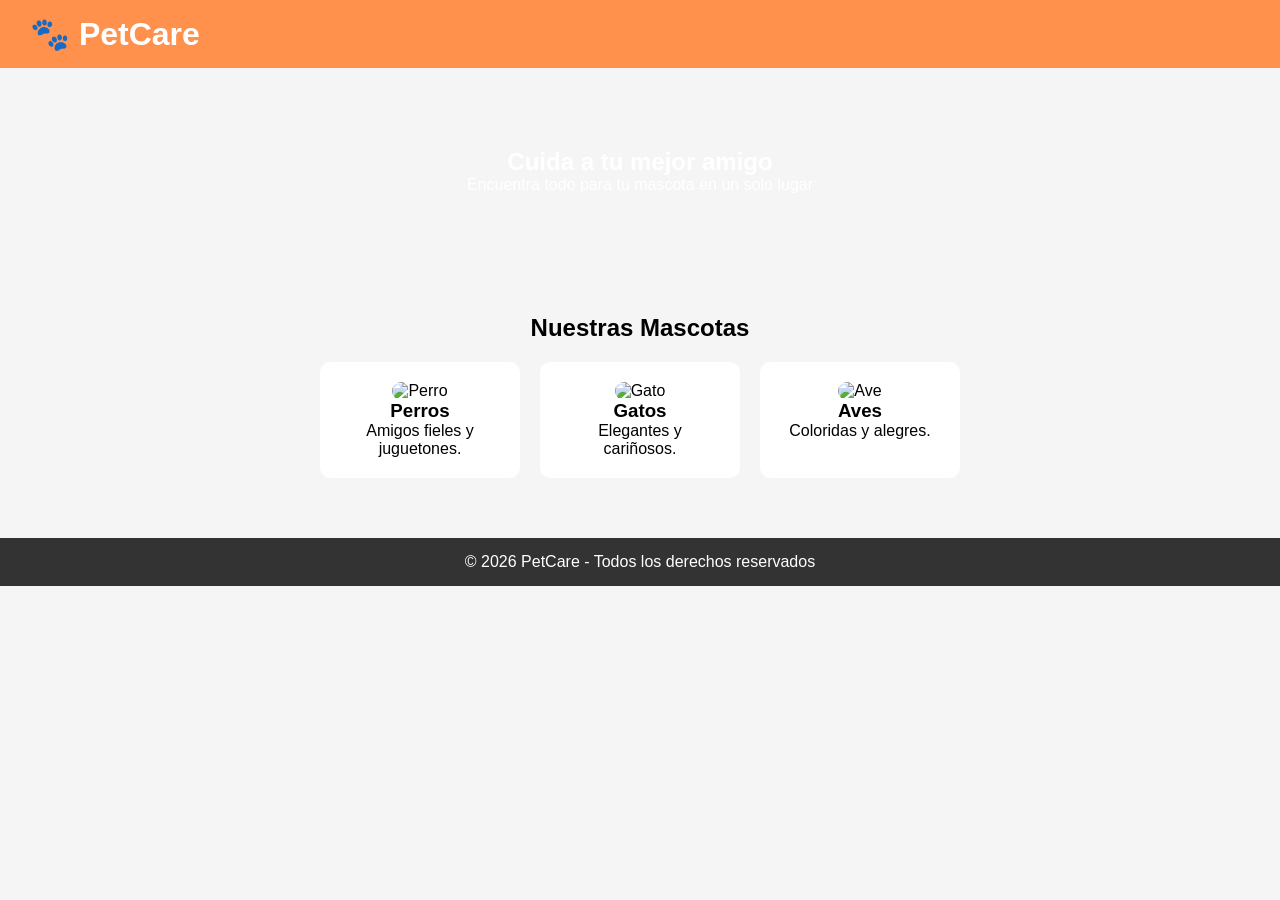
==== Portafolio/prueba.html @ 92e5722a "'section'" ====
<!DOCTYPE html>
<html lang="es">
<head>
    <meta charset="UTF-8">
    <title>PetCare</title>
    <link rel="stylesheet" href="hola.css">
</head>
<body>

    <header>
        <h1>🐾 PetCare</h1>
    </header>

    <section class="hero">
        <h2>Cuida a tu mejor amigo</h2>
        <p>Encuentra todo para tu mascota en un solo lugar</p>
    </section>

    <section class="pets">
        <h2>Nuestras Mascotas</h2>
        <div class="cards">

            <div class="card">
                <img src="/public/img/perro.webp" alt="Perro">
                <h3>Perros</h3>
                <p>Amigos fieles y juguetones.</p>
            </div>

            <div class="card">
                <img src="/public/img/gato.webp" alt="Gato">
                <h3>Gatos</h3>
                <p>Elegantes y cariñosos.</p>
            </div>

            <div class="card">
                <img src="/public/img/loro-rojo-y-verde.webp" alt="Ave">
                <h3>Aves</h3>
                <p>Coloridas y alegres.</p>
            </div>

        </div>
    </section>

    <footer>
        <p>© 2026 PetCare - Todos los derechos reservados</p>
    </footer>

</body>
</html>
---- Portafolio/hola.css ----
* {
    margin: 0;
    padding: 0;
    box-sizing: border-box;
    font-family: Arial, sans-serif;
}

body {
    background: #f5f5f5;
}

/* HEADER */
header {
    background: #ff914d;
    color: white;
    display: flex;
    justify-content: space-between;
    padding: 15px 30px;
}

nav a {
    color: white;
    text-decoration: none;
}

nav{
    display: flex;
    align-items: center;
    gap: 10px;
    justify-content: space-around;
}


/* HERO */
.hero {
    background: url('/public/img/Portada-hogar.webp') center/cover no-repeat;
    background-size: auto;
    color: white;
    text-align: center;
    padding: 80px 20px;
}

.hero button {
    margin-top: 10px;
    padding: 10px 20px;
    border: none;
    background: #ff914d;
    color: white;
    cursor: pointer;
}

/* PETS */
.pets {
    padding: 40px;
    text-align: center;
}

.cards {
    display: flex;
    justify-content: center;
    gap: 20px;
    margin-top: 20px;
}

.card {
    background: white;
    padding: 20px;
    border-radius: 10px;
    width: 200px;
}

.card img {
    width: 100%;
    height: 100px;
    border-radius: 10px;
}

/* FOOTER */
footer {
    background: #333;
    color: white;
    text-align: center;
    padding: 15px;
    margin-top: 20px;
}
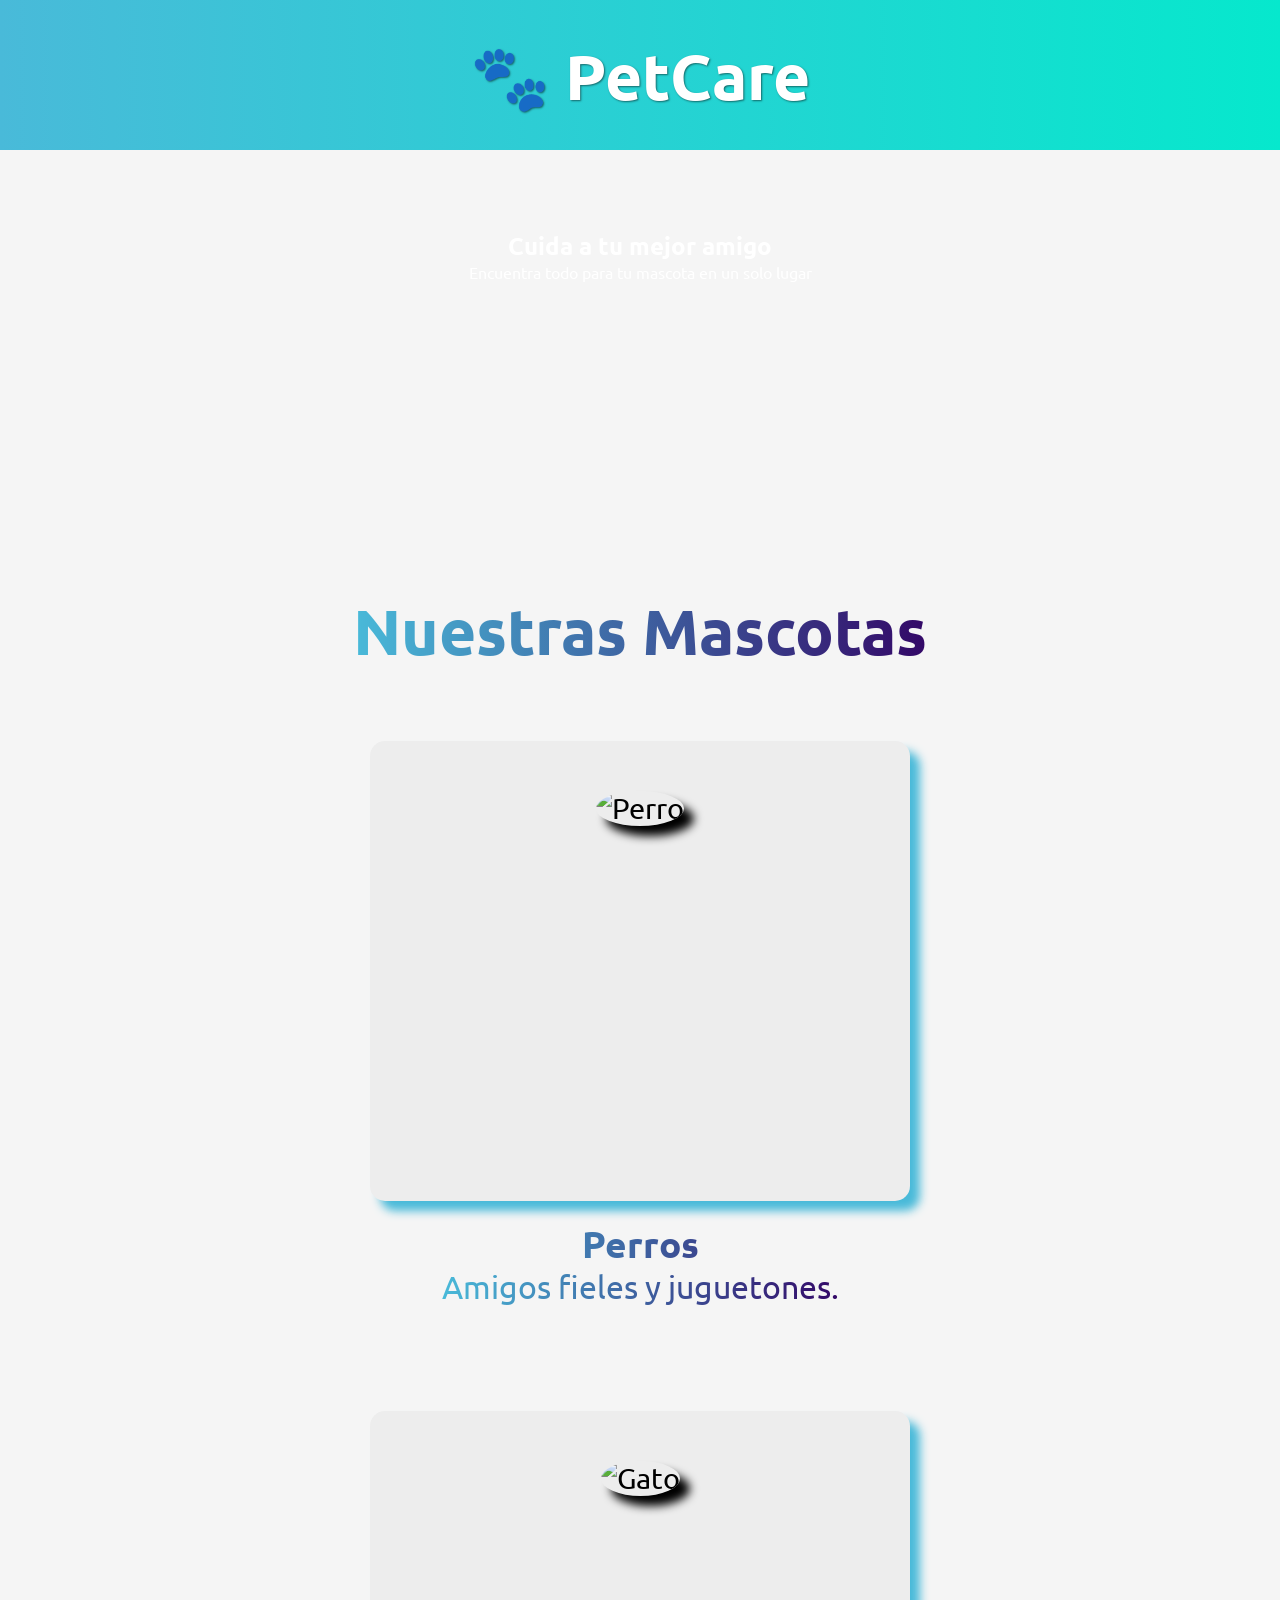
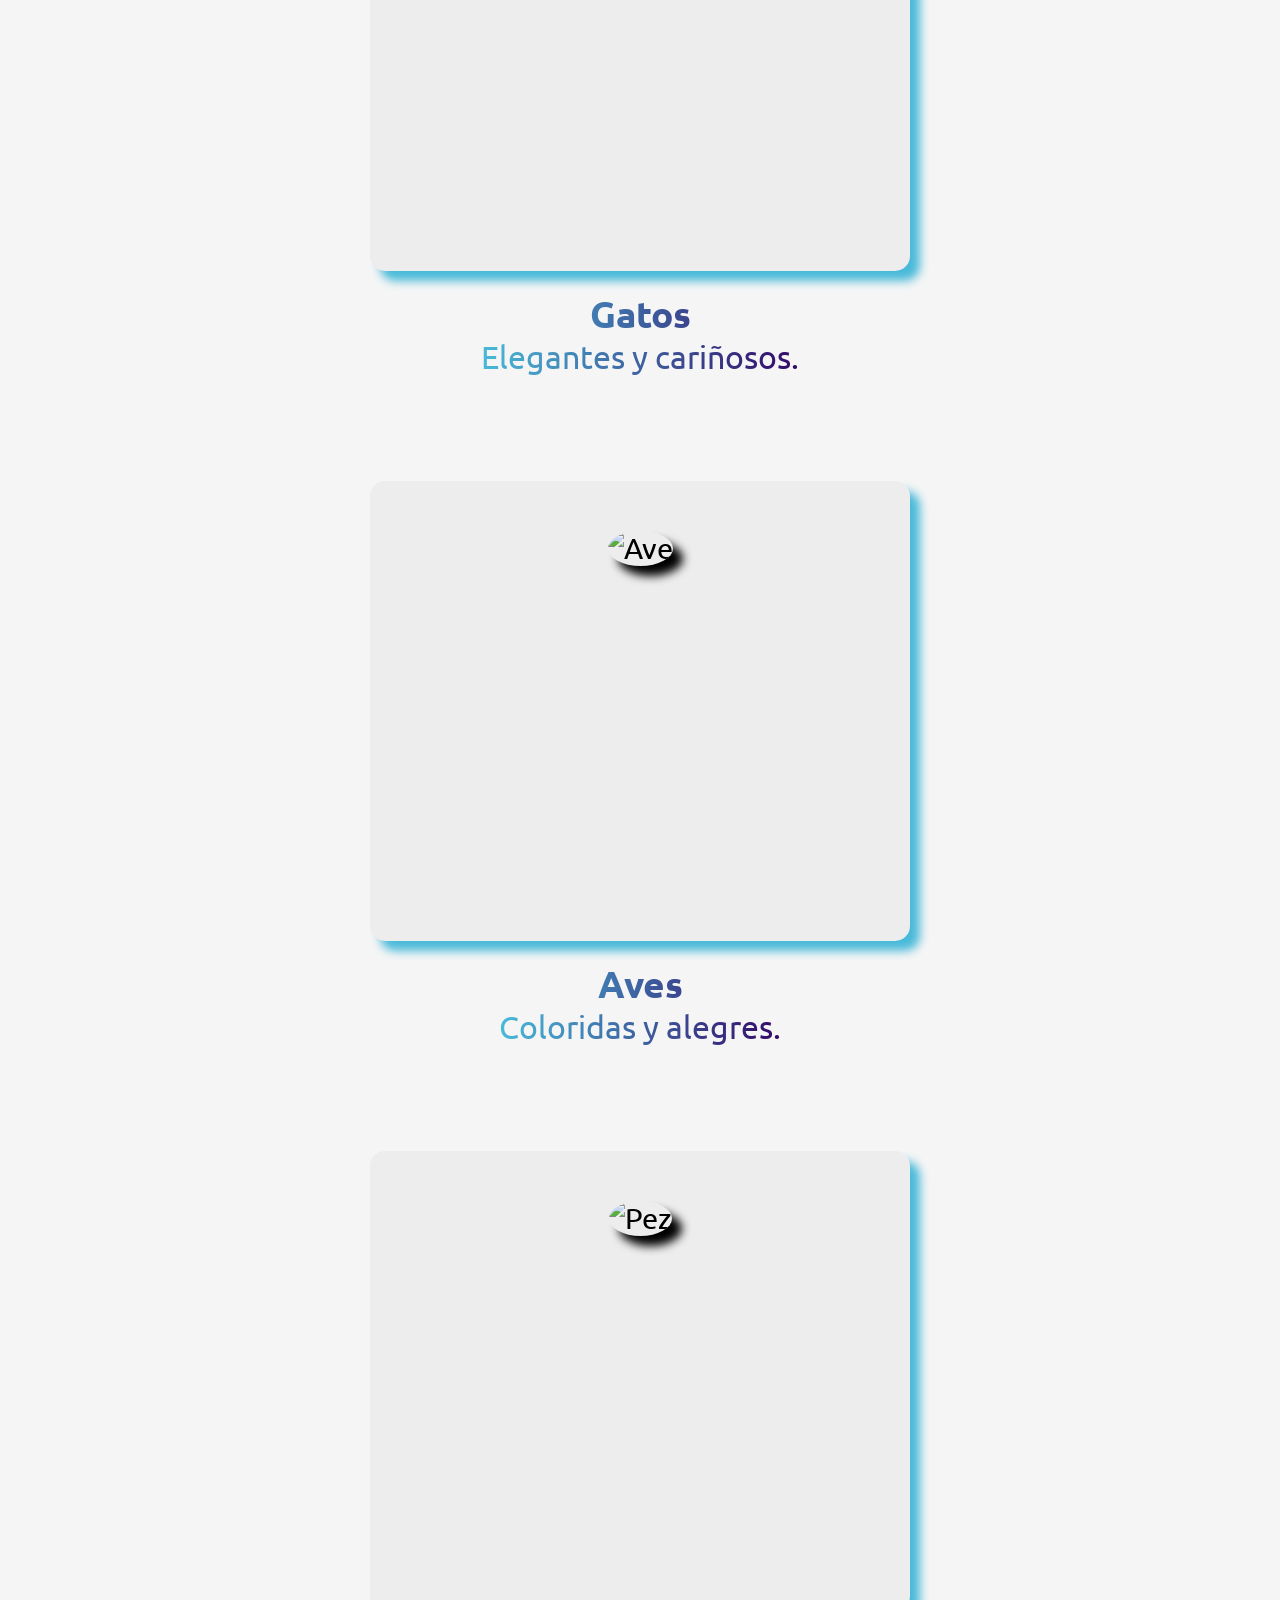
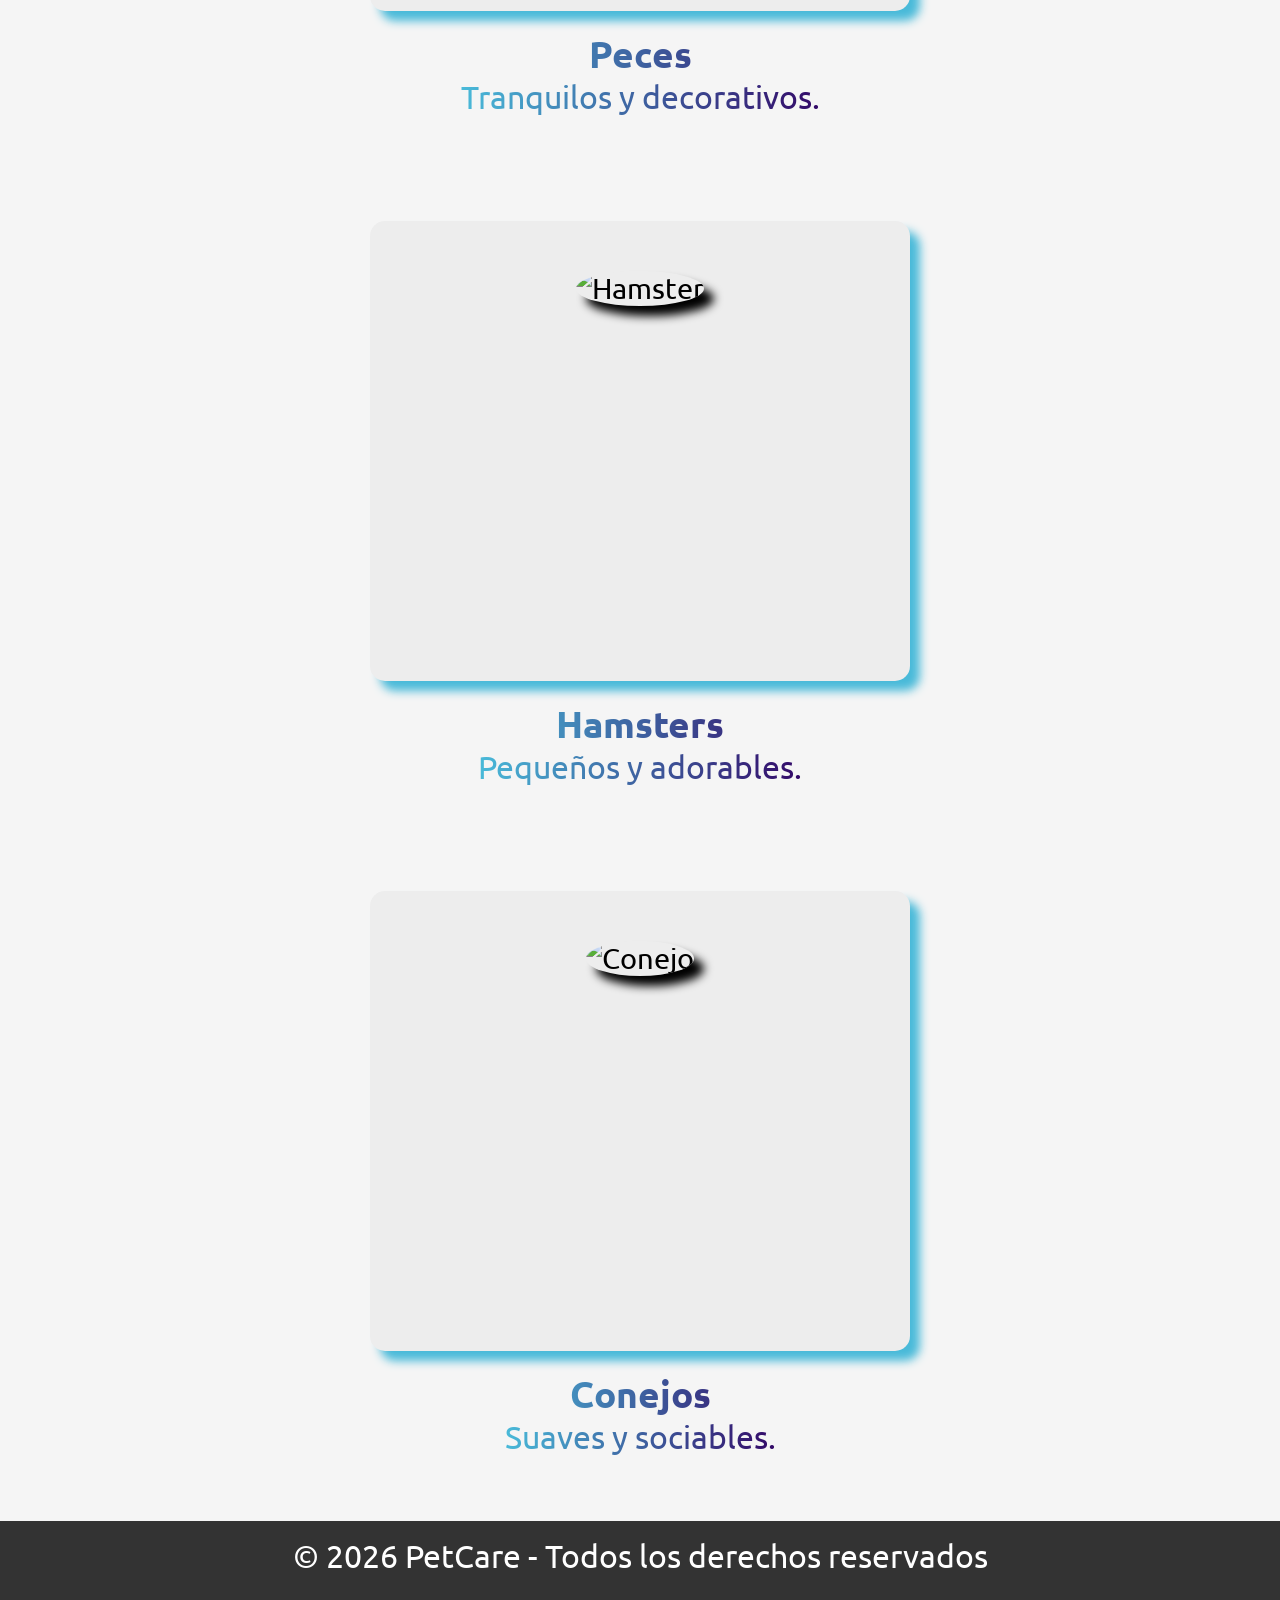
==== commit 8ab387d8: "mascotas" ====
--- a/Portafolio/prueba.html
+++ b/Portafolio/prueba.html
@@ -21,21 +21,63 @@
         <div class="cards">
 
             <div class="card">
-                <img src="/public/img/perro.webp" alt="Perro">
-                <h3>Perros</h3>
-                <p>Amigos fieles y juguetones.</p>
+                <div class="img">
+                    <img src="/public/img/perro.webp" alt="Perro">
+                </div>
+                <div class="info">
+                    <h3>Perros</h3>
+                    <article><p>Amigos fieles y juguetones.</p></article>
+                </div>
             </div>
 
             <div class="card">
-                <img src="/public/img/gato.webp" alt="Gato">
-                <h3>Gatos</h3>
-                <p>Elegantes y cariñosos.</p>
+                <div class="img">
+                    <img src="/public/img/gato.webp" alt="Gato">
+                </div>
+                <div class="info">
+                    <h3>Gatos</h3>
+                    <article><p>Elegantes y cariñosos.</p></article>
+                </div>
             </div>
 
             <div class="card">
-                <img src="/public/img/loro-rojo-y-verde.webp" alt="Ave">
-                <h3>Aves</h3>
-                <p>Coloridas y alegres.</p>
+                <div class="img">
+                    <img src="/public/img/loro-rojo-y-verde.webp" alt="Ave">
+                </div>
+                <div class="info">
+                    <h3>Aves</h3>
+                    <article><p>Coloridas y alegres.</p></article>
+                </div>
+            </div>
+
+            <div class="card">
+                <div class="img">
+                    <img src="/public/img/goldfish.webp" alt="Pez">
+                </div>
+                <div class="info">
+                    <h3>Peces</h3>
+                    <article><p>Tranquilos y decorativos.</p></article>
+                </div>
+            </div>
+
+            <div class="card">
+                <div class="img">
+                    <img src="/public/img/pexels-sharon-snider-4520484-1.webp" alt="Hamster">
+                </div>
+                <div class="info">
+                    <h3>Hamsters</h3>
+                    <article><p>Pequeños y adorables.</p></article>
+                </div>
+            </div>
+
+            <div class="card">
+                <div class="img">
+                    <img src="/public/img/conejo.webp" alt="Conejo">
+                </div>
+                <div class="info">
+                    <h3>Conejos</h3>
+                    <article><p>Suaves y sociables.</p></article>
+                </div>
             </div>
 
         </div>
--- a/Portafolio/hola.css
+++ b/Portafolio/hola.css
@@ -1,21 +1,26 @@
-* {
+@import url('https://fonts.googleapis.com/css2?family=Ubuntu:ital,wght@0,300;0,400;0,500;0,700;1,300;1,400;1,500;1,700&display=swap');
+
+*{
     margin: 0;
     padding: 0;
     box-sizing: border-box;
-    font-family: Arial, sans-serif;
+    font-family: 'Ubuntu', sans-serif;
 }
 
 body {
     background: #f5f5f5;
 }
 
-/* HEADER */
 header {
-    background: #ff914d;
+    background: linear-gradient(90deg, #49bad9, #06e8cd);
     color: white;
+    text-shadow: 1px 1px 2px rgba(0,0,0,0.5);
     display: flex;
-    justify-content: space-between;
+    justify-content: center;
     padding: 15px 30px;
+    height: 150px;
+    align-items: center;
+    font-size: 2rem;
 }
 
 nav a {
@@ -30,14 +35,13 @@
     justify-content: space-around;
 }
 
-
-/* HERO */
 .hero {
     background: url('/public/img/Portada-hogar.webp') center/cover no-repeat;
-    background-size: auto;
+    background-size: auto 100%;
     color: white;
     text-align: center;
     padding: 80px 20px;
+    height: 400px;
 }
 
 .hero button {
@@ -49,37 +53,74 @@
     cursor: pointer;
 }
 
-/* PETS */
 .pets {
     padding: 40px;
     text-align: center;
+    display: flex;
+    flex-direction: column;
+    align-items: center;
+}
+
+
+.pets h2 {
+    margin-bottom: 20px;
+    font-size: 4rem;
+    background: linear-gradient(to right, #49bad9, #330867);
+    background-clip: text;
+    -webkit-text-fill-color: transparent;
 }
 
 .cards {
     display: flex;
     justify-content: center;
-    gap: 20px;
+    flex-direction: column;
+    gap: 70px;
     margin-top: 20px;
 }
 
 .card {
-    background: white;
-    padding: 20px;
+    font-size: 1.8rem;
+    display: flex;
+    padding-top: 25px;
+    flex-direction: column;
+    justify-content: center;
+    align-items: center;
+    gap: 20px;
     border-radius: 10px;
-    width: 200px;
+    width: 600px;
+    height: 600px;
 }
 
-.card img {
-    width: 100%;
-    height: 100px;
-    border-radius: 10px;
+.img{
+    background-color: #ededed;
+    border-radius: 15px;
+    box-shadow: 10px 10px 10px #49bad9;
+    width: 90%;
+    height: 80%;
+    padding-top: 50px;
+    padding-bottom: 20px;
 }
 
-/* FOOTER */
-footer {
+.img img{
+    border-radius: 50%;
+    box-shadow: 10px 10px 10px;
+    width: 300px;
+    height: 300px;
+}
+
+.info{
+    font-size: 2rem;
+    background: linear-gradient(to right, #49bad9, #330867);
+    background-clip: text;
+    -webkit-text-fill-color: transparent;
+}
+
+footer{
     background: #333;
     color: white;
     text-align: center;
     padding: 15px;
     margin-top: 20px;
+    height: 100px;
+    font-size: 2rem;
 }
